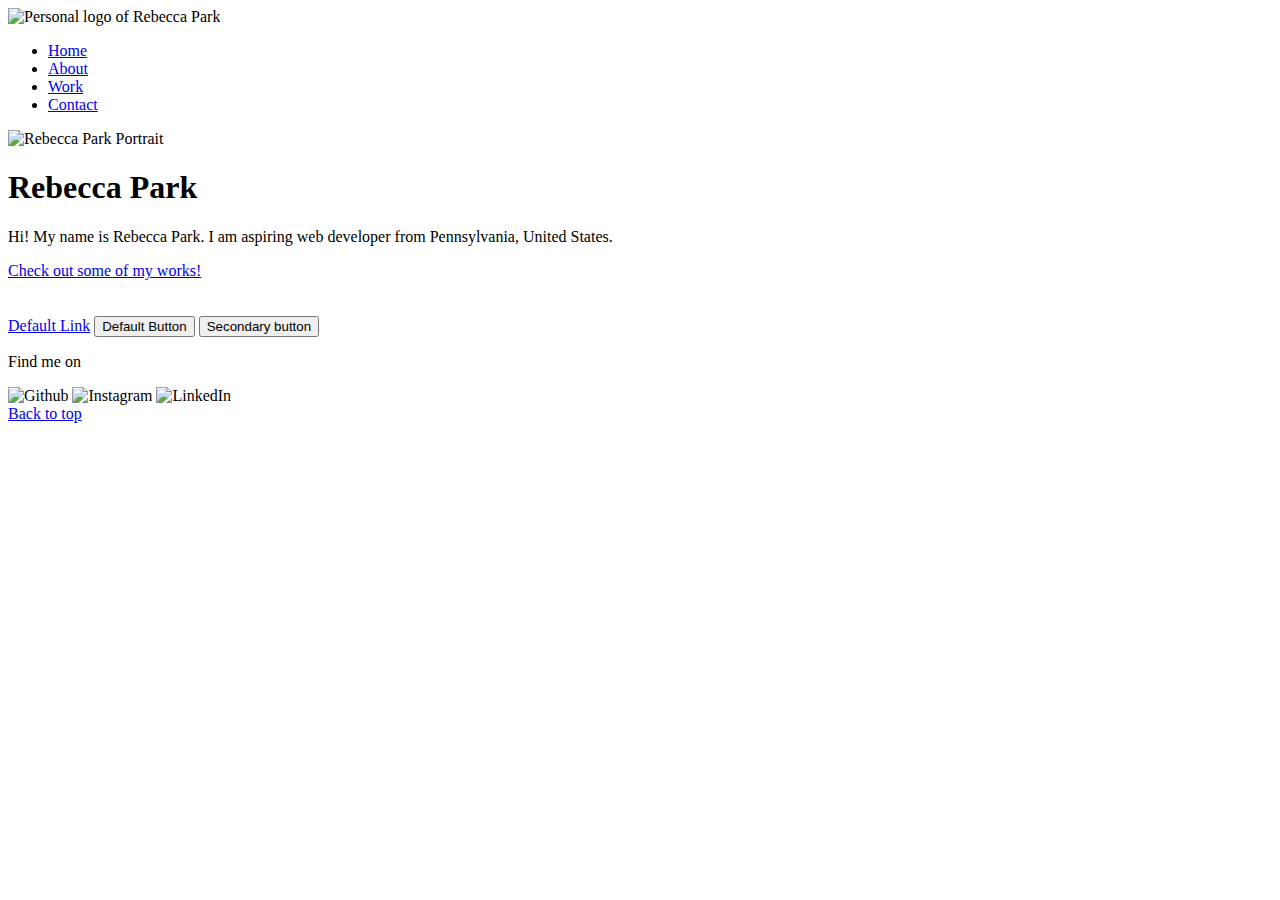
==== index.html @ 1f7cde5d "Formatted pages" ====
<!DOCTYPE html>
<html lang="en">

<head>
  <meta charset="utf-8">
  <title>Rebecca park's Portfolio</title>
  <meta name="viewport" content="width=device-width, initial-scale=1.0">
  <link rel="shortcut icon" href="https://en.wikipedia.org/static/images/icons/wikipedia.png">
  <link rel="stylesheet" type="text/css"
    href="https://cdnjs.cloudflare.com/ajax/libs/normalize/8.0.0/normalize.min.css">
  <link href="https://fonts.googleapis.com/css2?family=Gabarito&family=Mooli&display=swap" rel="stylesheet">
  <link rel="stylesheet" type="text/css" href="css/style.production.css">
</head>

<body>
  <header class="page-header">
    <img src="img/rebecca-park-logo.svg" alt="Personal logo of Rebecca Park" class="page-header_item">
    <nav class="main-navigation page-header_item">
      <ul role="menubar" class="navigation-list">
        <li role="presentation">
          <a href="./index.html" role="menuitem" aria-label="Home page" class="navigation-list_item">Home</a>
        </li>
        <li role="presentation">
          <a href="./about.html" role="menuitem" aria-label="About information" class="navigation-list_item">About</a>
        </li>
        <li role="presentation">
          <a href="./work.html" role="menuitem" aria-label="My work page"
            class="navigation-list-list_item--active">Work</a>
        </li>
        <li role="presentation">
          <a href="./contact.html" role="menuitem" aria-label="Contact information"
            class="navigation-list_item">Contact</a>
        </li>
      </ul>
    </nav>
    </div>
  </header>
  <main class="profile">
    <img src="img/rebecca-park.jpeg" class="profile_portrait" alt="Rebecca Park Portrait">
    <h1 class="Profile_name">Rebecca Park</h1>
    <p> Hi! My name is Rebecca Park. I am aspiring <span>web</span> developer from Pennsylvania, United States.</p>
    <a href="#">Check out some of my works!</a>
  </main>
  <br>
  <br>
  <div>
    <a href="#">Default Link</a>
    <button type="button">Default Button</button>
    <button class="button_secondary">Secondary button</button>
  </div>
  <footer class="page-footer">
    <p>Find me on</p>
    <div class="social-media">
      <img src="img/github.svg" alt="Github">
      <img src="img/instagram.svg" alt="Instagram">
      <img src="img/linkedin.svg" alt="LinkedIn">
    </div>
    </div>
  </footer>
  <a href="#top">Back to top</a>
  <script src="js/tota11y.min.js"></script>
</body>

</html>
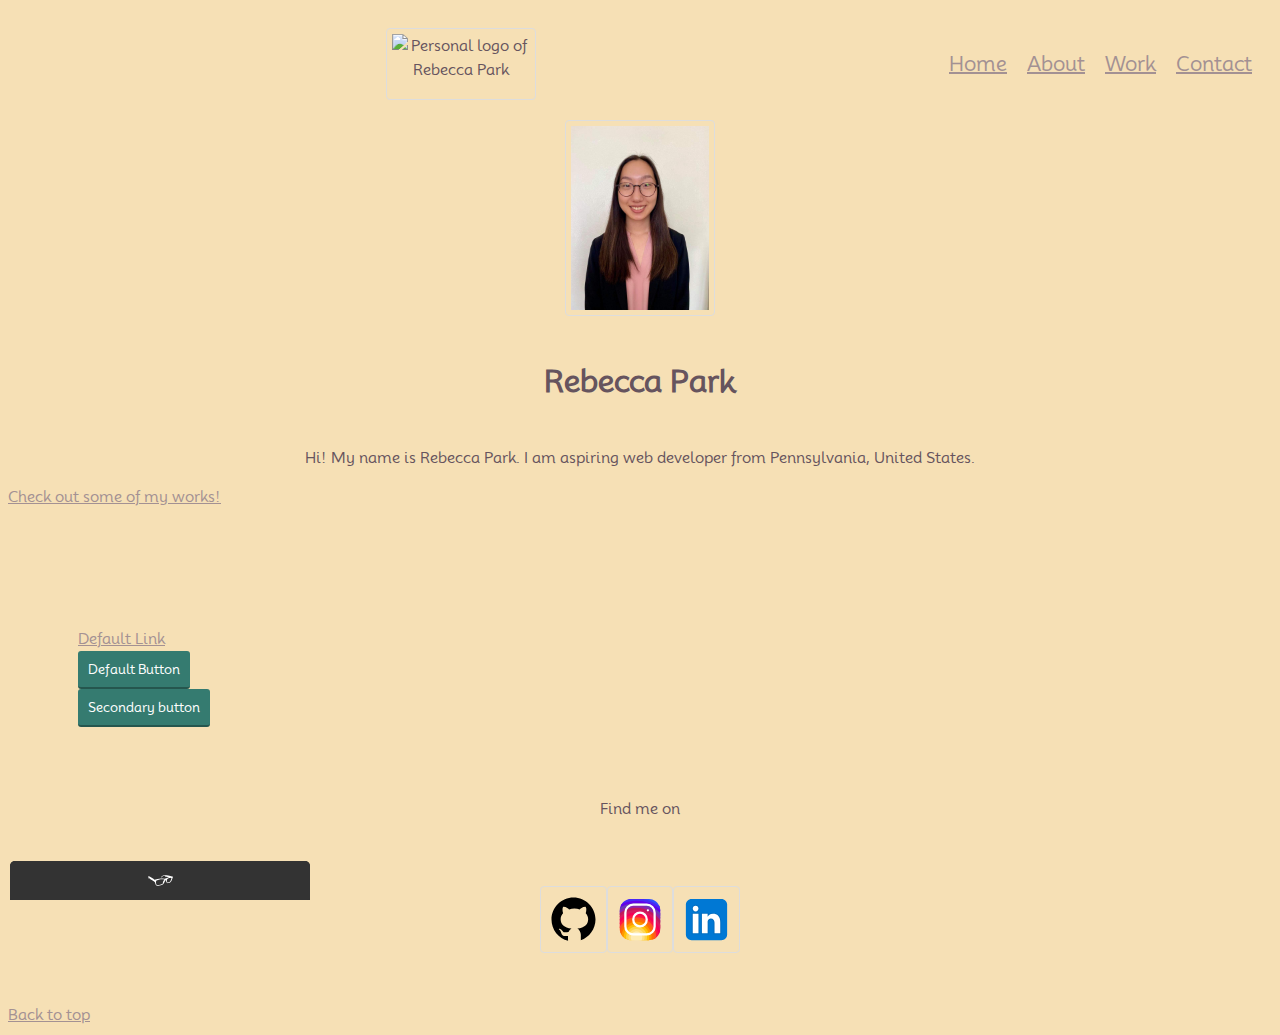
==== commit 464d2aaf: "Update index.html" ====
--- a/index.html
+++ b/index.html
@@ -3,7 +3,7 @@
 
 <head>
   <meta charset="utf-8">
-  <title>Rebecca park's Portfolio</title>
+  <title>Rebecca Park's Portfolio</title>
   <meta name="viewport" content="width=device-width, initial-scale=1.0">
   <link rel="shortcut icon" href="https://en.wikipedia.org/static/images/icons/wikipedia.png">
   <link rel="stylesheet" type="text/css"
@@ -61,4 +61,4 @@
   <script src="js/tota11y.min.js"></script>
 </body>
 
-</html>+</html>
--- a/css/style.production.css
+++ b/css/style.production.css
@@ -0,0 +1,331 @@
+/*
+* Prefixed by https://autoprefixer.github.io
+* PostCSS: v8.4.14,
+* Autoprefixer: v10.4.7
+* Browsers: last 4 version
+*/
+
+* {
+  -webkit-box-sizing: border-box;
+          box-sizing: border-box;
+}
+
+body {
+  background-color: #f6e0b5;
+  color: #66545e;
+  font-family: "Mooli", sans-serif;
+  font-weight: 400;
+  font-size: 15px;
+  line-height: 1.6;
+}
+h1 {
+  font-size: 30px;
+  font-weight: 700;
+  line-height: 3;
+  color: #66545e;
+  text-align: center;
+}
+
+h2 {
+  font-size: 25px;
+  font-weight: 700;
+  color: #66545e;
+}
+
+h3 {
+  font-size: 18px;
+  font-weight: 700;
+}
+a {
+  color: #994e54;
+}
+a {
+  color: #a39193;
+}
+
+a:hover {
+  /* No underlining when hovering over a link */
+  text-decoration: none;
+}
+a:hover,
+a:focus {
+  /* No underlining when hovering over a link */
+  color: #66545e;
+}
+a:visited {
+  color: #66545e;
+}
+a:active {
+  color: #66545e;
+}
+.button,
+button {
+  /* overwrites browser defaults */
+  /* resets the border */
+  border: none;
+  display: inline-block;
+  /* takes the font from the outer container */
+  font-family: inherit;
+  /* style button */
+  background-color: #357b70;
+  color: white;
+  text-decoration: none;
+  padding: 10px;
+  border-radius: 3px;
+  /* width of the border, type, color */
+  border-bottom: 2px solid rgba(0, 0, 0, 0.3);
+  -webkit-transition: opacity 0.2s;
+  -o-transition: opacity 0.2s;
+  transition: opacity 0.2s;
+}
+button {
+  border: none;
+  font-family: inherit;
+  background-color: #eea990;
+  color: #66545e;
+  text-decoration: none;
+  padding: 10px;
+  border-radius: 3px;
+  border-bottom: 2px solid rgba(0, 0, 0, 0.3);
+}
+button:hover,
+button:focus {
+  cursor: pointer;
+  opacity: 0.8;
+}
+.button__secondary {
+  background-color: #eea990;
+  color: #66545e;
+}
+.navigation-list {
+  list-style-type: none;
+  font-size: 20px;
+  color: #994e54;
+}
+.navigation-list li {
+  display: inline-block;
+  margin-left: 15px;
+  color: #994e54;
+}
+.navigation-list__item--active {
+  text-decoration: none;
+  color: #994e54;
+}
+.navigation__logo {
+  position: relative;
+  top: 20px;
+  left: 20px;
+}
+img {
+  border: 1px solid #ddd;
+  border-radius: 4px;
+  padding: 5px;
+  width: 150px;
+  display: block;
+  margin-left: auto;
+  margin-right: auto
+}
+.profile__portrait {
+  float: left;
+  width: 250px;
+  margin-right: 40px;
+  border-radius: 50%;
+}
+.page-header {
+  display: -webkit-box;
+  display: -ms-flexbox;
+  display: flex;
+  width: 100%;
+  padding: 20px;
+  text-align: center;
+}
+.page-header__item:last-child {
+  -webkit-box-flex: 1;
+      -ms-flex-positive: 1;
+          flex-grow: 1;
+  text-align: right;
+}
+p {
+  text-align: center;
+}
+div {
+  background-color: #f6e0b5;
+  width: 300px;
+  border: 15px #66545e;
+  padding: 50px;
+  margin: 20px;
+}
+a {
+  display: inline-block;
+  text-align: center;
+  margin: auto;
+}
+.grid__item {
+  display: inline-block;
+  width: 33%;
+}
+@supports (display: grid) {
+  .grid {
+    display: -ms-grid;
+    display: grid;
+    -ms-grid-columns: 1fr 20px 1fr 20px 1fr;
+    grid-template-columns: 1fr 1fr 1fr;
+    grid-gap: 20px;
+    margin: 0;
+  }
+  .grid__item{
+    background-color: #e791a9;
+    width: auto;
+    min-height: auto;
+    margin: 0;
+  }
+  .grid__item:last-child {
+    -ms-grid-column: 3;
+    grid-column: 3;
+    -ms-grid-column-span: 0;
+    grid-column-end: 3;
+    -ms-grid-row: 1;
+    grid-row: 1;
+    -ms-grid-row-span: 2;
+    grid-row-end: 3;
+  }
+}
+div.a {
+  text-align: center;
+}
+img {
+  display: block;
+  margin-left: auto;
+  margin-right: auto;
+}
+.button,
+button {
+  /* overwrites browser defaults and resets the border */
+  border: none;
+  display: inline-block;
+  /* takes the font from the outer container */
+  font-family: inherit;
+  /* styles the button */
+  background-color: #357b70;
+  color: white;
+  text-decoration: none;
+  padding: 10px;
+  border-radius: 3px;
+  /* width of the border, type, color */
+  border-bottom: 2px solid rgba(0, 0, 0, 0.3);
+  -webkit-transition-duration: 0.2s;
+       -o-transition-duration: 0.2s;
+          transition-duration: 0.2s;
+  -webkit-transition-property: opacity 0.2s;
+  -o-transition-property: opacity 0.2s;
+  transition-property: opacity 0.2s;
+}
+button:hover,
+button:focus,
+.button:hover,
+.button:focus {
+  cursor: pointer;
+  opacity: 0.8;
+}
+.page-footer {
+  clear: both;
+  -webkit-box-align: center;
+      -ms-flex-align: center;
+          align-items: center;
+}
+.social-media {
+  display: -webkit-box;
+  display: -ms-flexbox;
+  display: flex;
+  -webkit-box-orient: horizontal;
+  -webkit-box-direction: normal;
+      -ms-flex-direction: row;
+          flex-direction: row;
+  margin: 0 auto;
+}
+@media all and (max-width: 500px) {
+  .grid {
+    -ms-grid-columns: 1fr;
+    grid-template-columns: 1fr;
+  }
+}
+@media all and (min-width: 500px) and (max-width: 750px) {
+  .grid {
+    -ms-grid-columns: 1fr 20px 1fr;
+    grid-template-columns: 1fr 1fr;
+  }
+}
+@media all and (max-width: 750px) {
+  .grid {
+    grid-gap: 10px;
+  }
+  .grid__item:last-child {
+    grid-column: auto / auto;
+    grid-row: auto / auto;
+  }
+  h1 {
+    font-size: 22px;
+  }
+}
+@-webkit-keyframes color-change {
+  0% {
+    fill: #edc655;
+  }
+  50% {
+    fill: #fcffad;
+  }
+  100% {
+    fill: #f76414;
+  }
+}
+@keyframes color-change {
+  0% {
+    fill: #edc655;
+  }
+  50% {
+    fill: #fcffad;
+  }
+  100% {
+    fill: #f76414;
+  }
+}
+.sun {
+  -webkit-animation-duration: 4s;
+          animation-duration: 4s;
+  -webkit-animation-name: color-change;
+          animation-name: color-change;
+  -webkit-animation-iteration-count: infinite;
+          animation-iteration-count: infinite;
+  -webkit-animation-direction: alternate;
+          animation-direction: alternate;
+  -webkit-animation-timing-function: linear;
+          animation-timing-function: linear;
+}
+.sun {
+  -webkit-animation: 4s color-change infinite alternate linear;
+          animation: 4s color-change infinite alternate linear;
+}
+@-webkit-keyframes cloud-move {
+  from {
+    -webkit-transform: translate(0, 50px);
+            transform: translate(0, 50px);
+  }
+  to {
+    -webkit-transform: translate(200px, 50px);
+            transform: translate(200px, 50px);
+  }
+}
+@keyframes cloud-move {
+  from {
+    -webkit-transform: translate(0, 50px);
+            transform: translate(0, 50px);
+  }
+  to {
+    -webkit-transform: translate(200px, 50px);
+            transform: translate(200px, 50px);
+  }
+}
+.cloud-front {
+  -webkit-animation: 30s cloud-move infinite alternate linear;
+          animation: 30s cloud-move infinite alternate linear;
+}